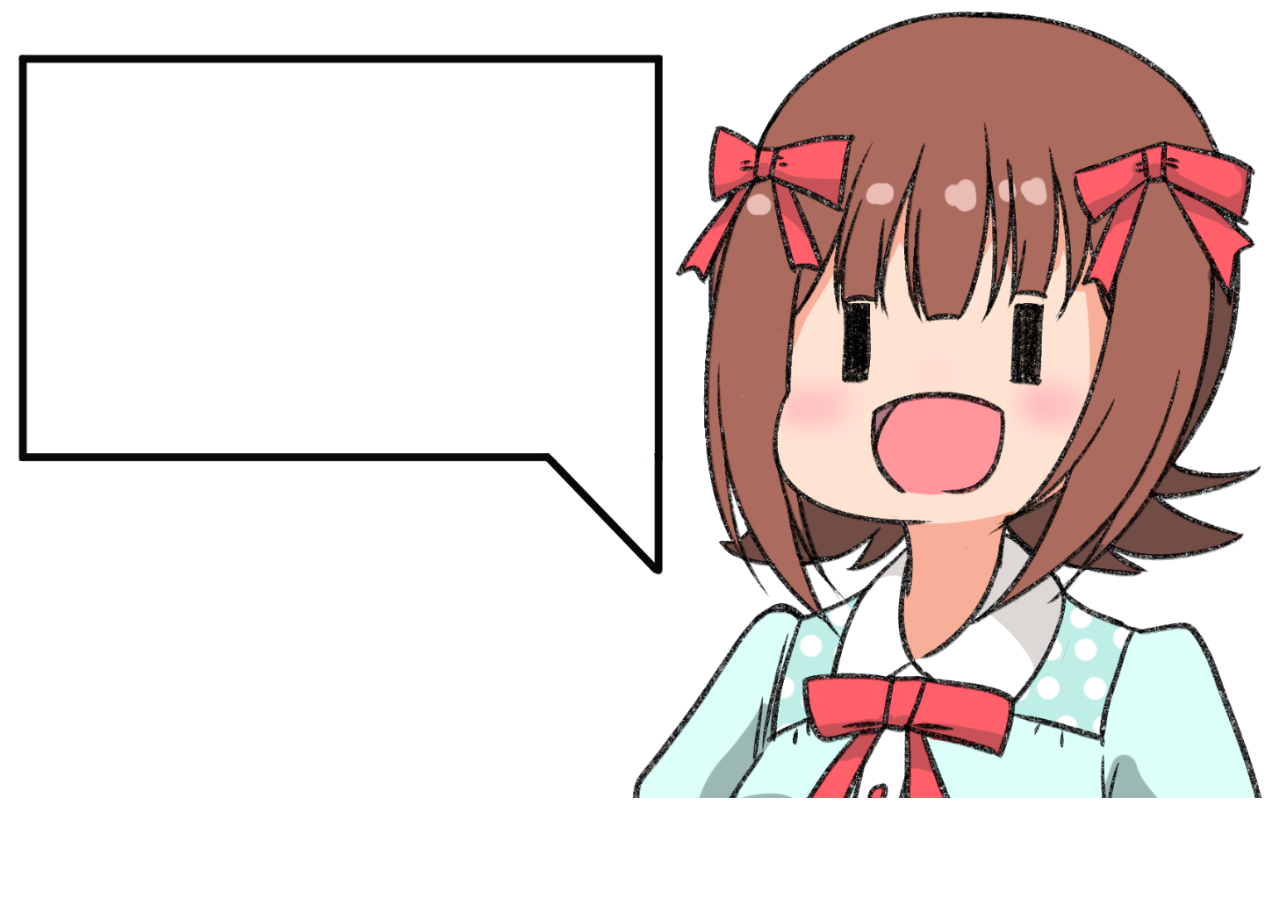
==== index.html @ ec0ddc07 "firtst commit" ====
<!DOCTYPE html>
<html>

<head>
    <meta http-equiv="Content-Type" content="text/html; charset=utf-8" />
    <link rel="stylesheet" href="style.css">
    <title></title>
    <meta charset="utf-8" />
    <script type="text/javascript" src="main.js"></script>
</head>

<body>
    <main>
        <img src="amami.png" />
        <div id="message"></div>
    </main>
</body>

</html>
---- style.css ----
body {
  overflow: hidden;
}

main {
  position: relative;
}

main p {line-height: 0.5em;}
  
main #message {
    position: absolute;
    color: black;
    font-weight: bold;
    font-size: 7em;
    top: 30%;
    left: 27%;
    -ms-transform: translate(-50%,-50%);
    -webkit-transform: translate(-50%,-50%);
    transform: translate(-50%,-50%);
    margin:0;
    padding:0;
  }

main img {
  width: 100%;
  }

.sorry {
  color: black;
  font-weight: bold;
  top: 35%;
  left: 10%;
  font-size: 8em;
}
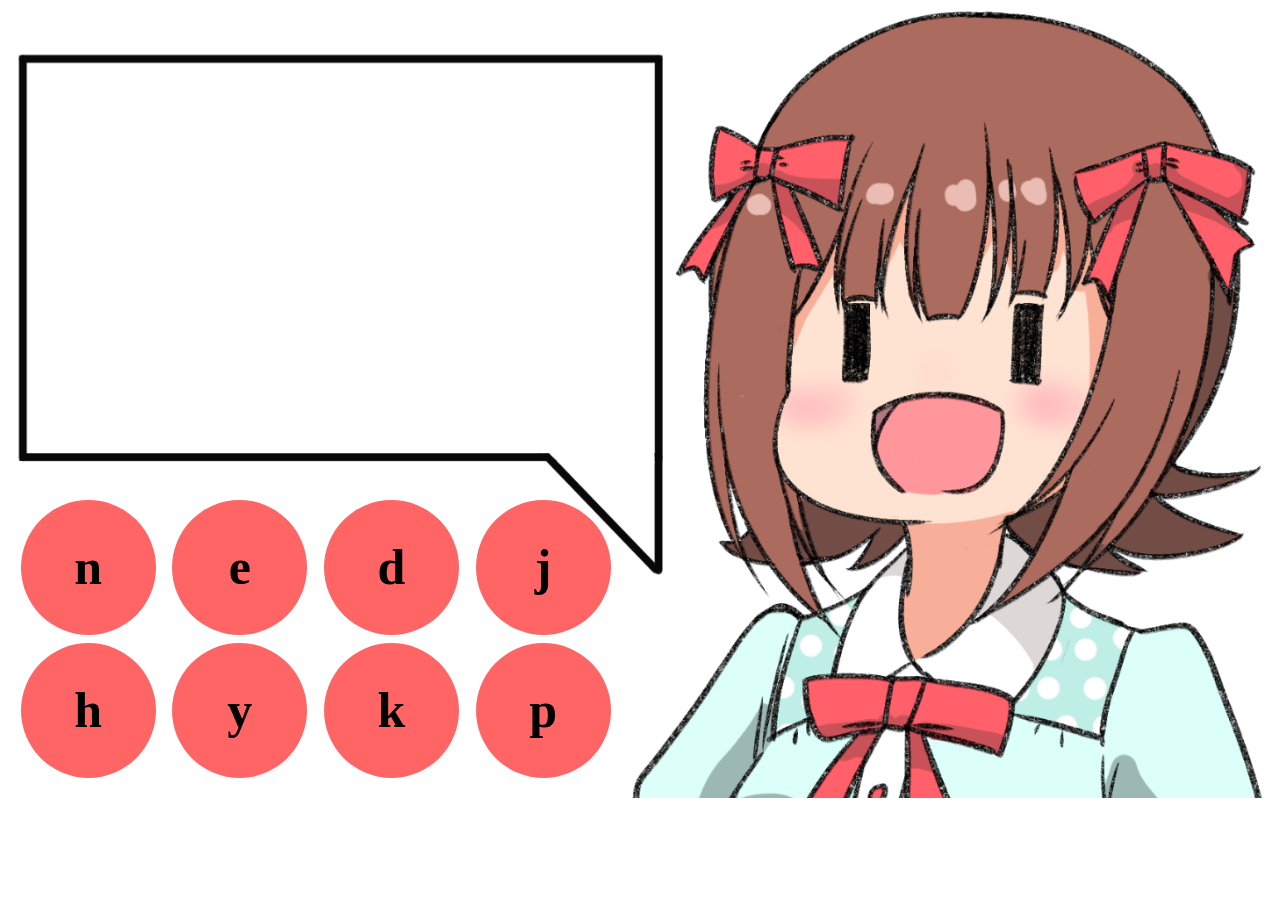
==== commit f5c49477: "add button-layer" ====
--- a/index.html
+++ b/index.html
@@ -13,6 +13,37 @@
     <main>
         <img src="amami.png" />
         <div id="message"></div>
+        
+        <div id="button-layer">
+            <div id="button-top">
+                <div class="button-like" id="n">
+                    n
+                </div>
+                <div class="button-like" id="e">
+                    e
+                </div>
+                <div class="button-like" id="d">
+                    d
+                </div>
+                <div class="button-like" id="j">
+                    j
+                </div>
+            </div>
+            <div id="button-bottom">
+                <div class="button-like" id="h">
+                    h
+                </div>
+                <div class="button-like" id="y">
+                    y
+                </div>
+                <div class="button-like" id="k">
+                    k
+                </div>
+                <div class="button-like" id="p">
+                    p
+                </div>
+            </div>
+        </div>
     </main>
 </body>
 
--- a/style.css
+++ b/style.css
@@ -26,6 +26,53 @@
   width: 100%;
   }
 
+.button-like {
+  position: absolute;
+  background-color:#FF6565;
+  width: 135px;
+  height: 135px;
+  border-radius: 50%;
+  text-align: center;
+  line-height: 135px;
+  font-weight: bold;
+  font-size: 50px;
+  color: black;
+}
+
+#n {
+  top: 62%;
+  left: 1%;
+}
+#e {
+  top: 62%;
+  left: 13%;
+}
+#d {
+  top: 62%;
+  left: 25%;
+}
+#j {
+  top: 62%;
+  left: 37%;
+}
+
+#h {
+  top: 80%;
+  left: 1%;
+}
+#y {
+  top: 80%;
+  left: 13%;
+}
+#k {
+  top: 80%;
+  left: 25%;
+}
+#p {
+  top: 80%;
+  left: 37%;
+}
+
 .sorry {
   color: black;
   font-weight: bold;
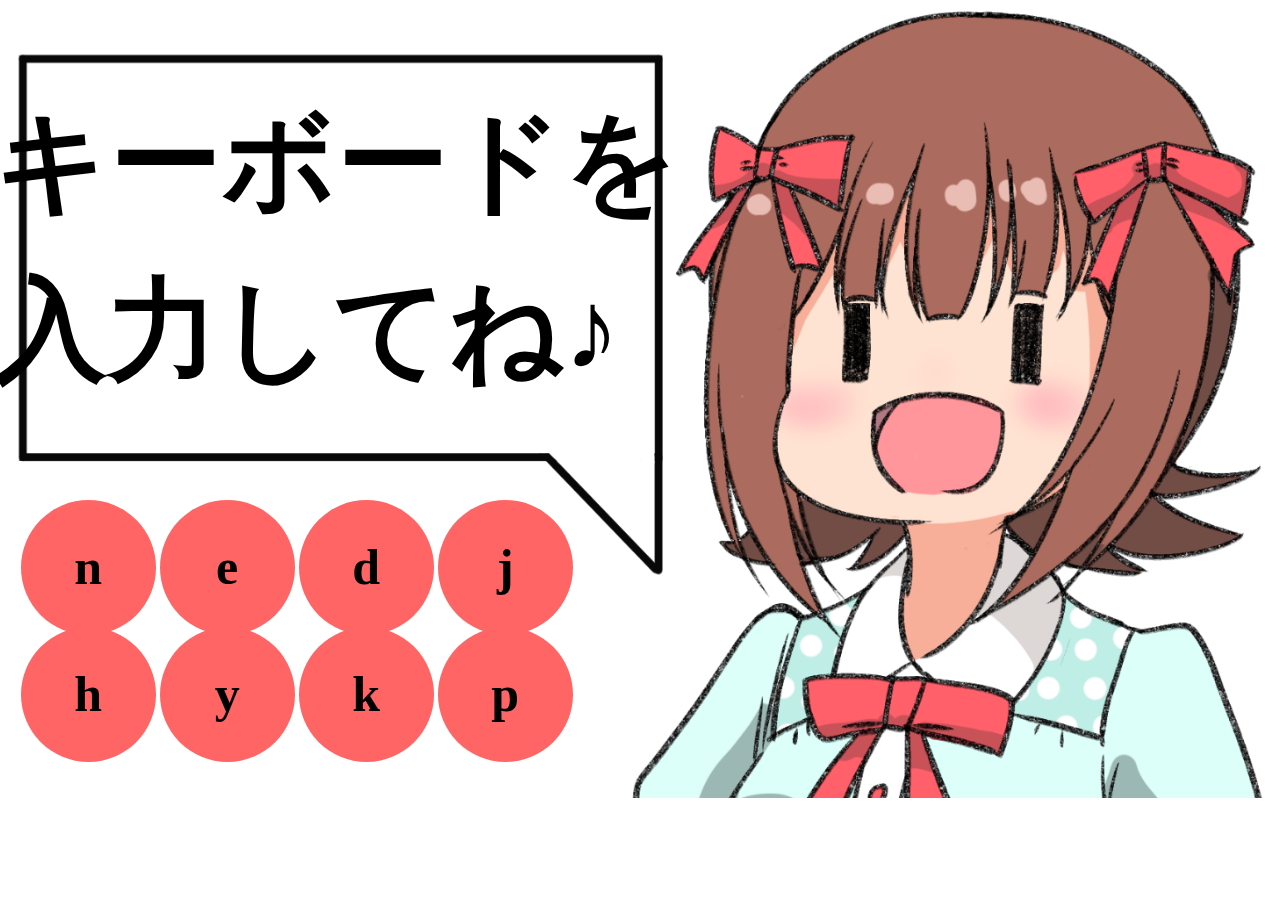
==== commit 4ab78825: "reduce gap" ====
--- a/index.html
+++ b/index.html
@@ -12,8 +12,11 @@
 <body>
     <main>
         <img src="amami.png" />
-        <div id="message"></div>
-        
+        <div id="message">
+            <p>キーボードを</p>
+            <p>入力してね♪</p>
+        </div>
+
         <div id="button-layer">
             <div id="button-top">
                 <div class="button-like" id="n">
--- a/style.css
+++ b/style.css
@@ -14,7 +14,7 @@
     font-weight: bold;
     font-size: 7em;
     top: 30%;
-    left: 27%;
+    left: 26%;
     -ms-transform: translate(-50%,-50%);
     -webkit-transform: translate(-50%,-50%);
     transform: translate(-50%,-50%);
@@ -45,32 +45,32 @@
 }
 #e {
   top: 62%;
-  left: 13%;
+  left: 12%;
 }
 #d {
   top: 62%;
-  left: 25%;
+  left: 23%;
 }
 #j {
   top: 62%;
-  left: 37%;
+  left: 34%;
 }
 
 #h {
-  top: 80%;
+  top: 78%;
   left: 1%;
 }
 #y {
-  top: 80%;
-  left: 13%;
+  top: 78%;
+  left: 12%;
 }
 #k {
-  top: 80%;
-  left: 25%;
+  top: 78%;
+  left: 23%;
 }
 #p {
-  top: 80%;
-  left: 37%;
+  top: 78%;
+  left: 34%;
 }
 
 .sorry {
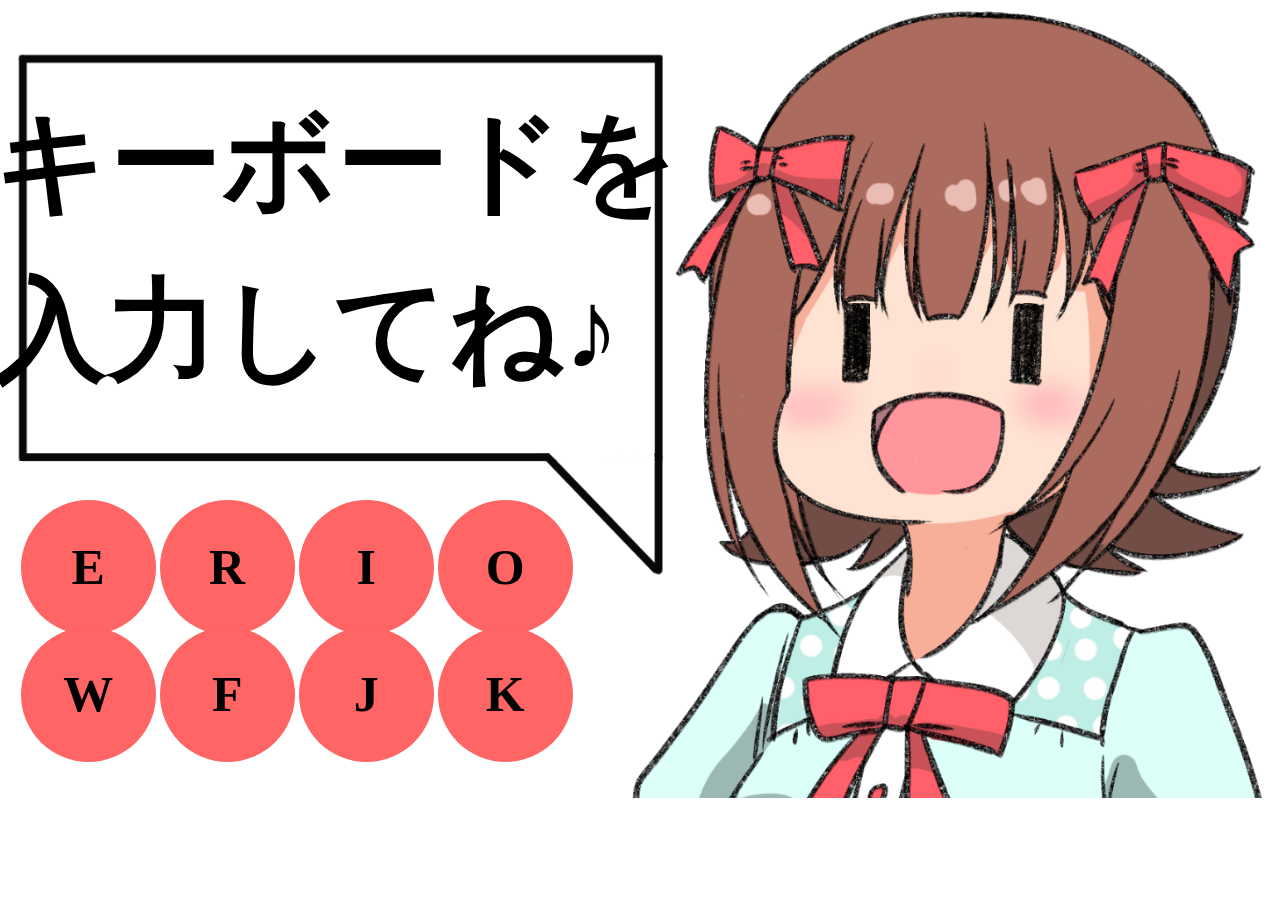
==== commit 6d8bdc37: "change key positioning" ====
--- a/index.html
+++ b/index.html
@@ -19,31 +19,31 @@
 
         <div id="button-layer">
             <div id="button-top">
-                <div class="button-like" id="n">
-                    n
+                <div class="button-like" id="e">
+                    E
                 </div>
-                <div class="button-like" id="e">
-                    e
+                <div class="button-like" id="r">
+                    R
                 </div>
-                <div class="button-like" id="d">
-                    d
+                <div class="button-like" id="i">
+                    I
                 </div>
-                <div class="button-like" id="j">
-                    j
+                <div class="button-like" id="o">
+                    O
                 </div>
             </div>
             <div id="button-bottom">
-                <div class="button-like" id="h">
-                    h
+                <div class="button-like" id="w">
+                    W
                 </div>
-                <div class="button-like" id="y">
-                    y
+                <div class="button-like" id="f">
+                    F
+                </div>
+                <div class="button-like" id="j">
+                    J
                 </div>
                 <div class="button-like" id="k">
-                    k
-                </div>
-                <div class="button-like" id="p">
-                    p
+                    K
                 </div>
             </div>
         </div>
--- a/style.css
+++ b/style.css
@@ -39,36 +39,36 @@
   color: black;
 }
 
-#n {
+#e {
   top: 62%;
   left: 1%;
 }
-#e {
+#r {
   top: 62%;
   left: 12%;
 }
-#d {
+#i {
   top: 62%;
   left: 23%;
 }
-#j {
+#o {
   top: 62%;
   left: 34%;
 }
 
-#h {
+#w {
   top: 78%;
   left: 1%;
 }
-#y {
+#f {
   top: 78%;
   left: 12%;
 }
-#k {
+#j {
   top: 78%;
   left: 23%;
 }
-#p {
+#k {
   top: 78%;
   left: 34%;
 }
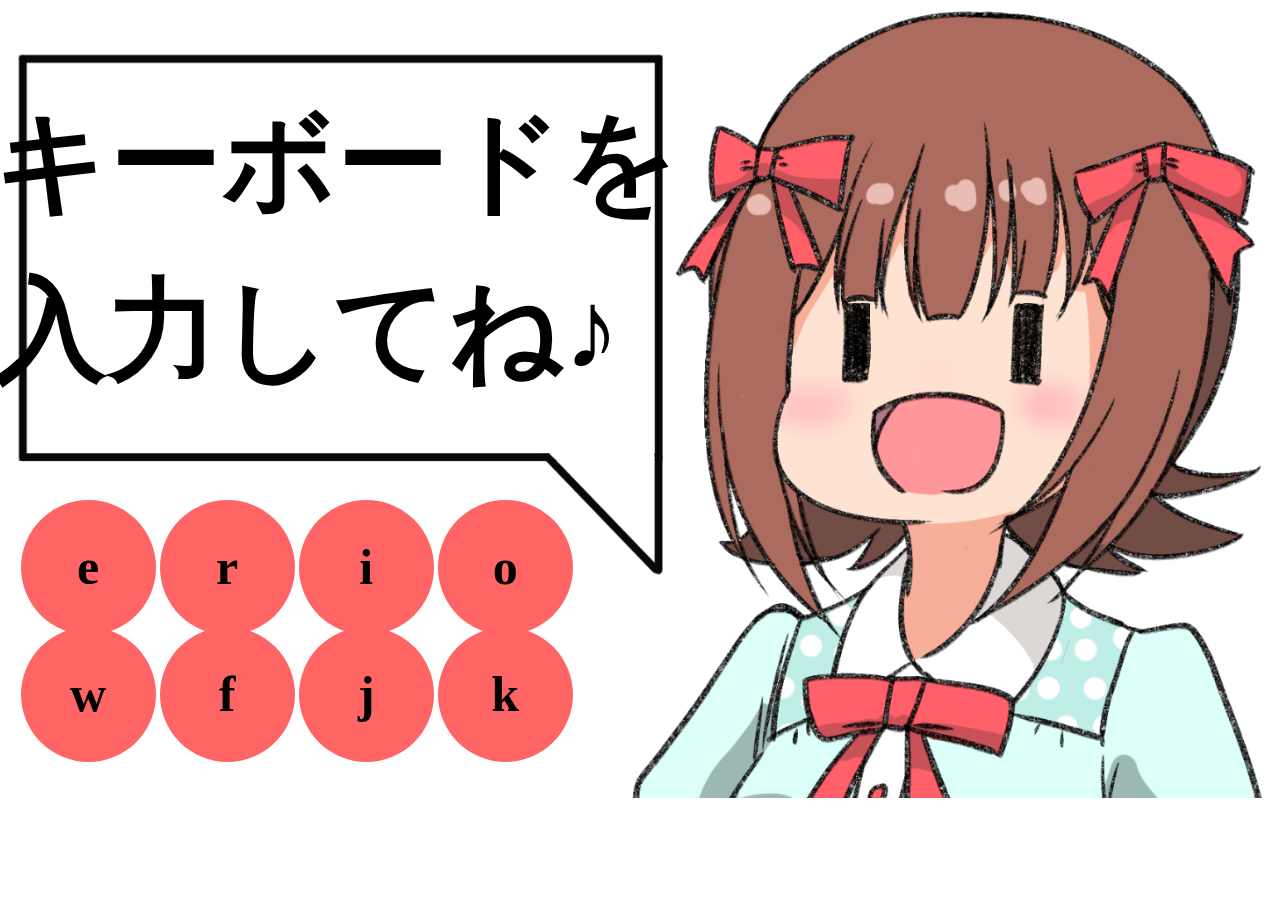
==== commit 105b4dde: "to small" ====
--- a/index.html
+++ b/index.html
@@ -20,30 +20,30 @@
         <div id="button-layer">
             <div id="button-top">
                 <div class="button-like" id="e">
-                    E
+                    e
                 </div>
                 <div class="button-like" id="r">
-                    R
+                    r
                 </div>
                 <div class="button-like" id="i">
-                    I
+                    i
                 </div>
                 <div class="button-like" id="o">
-                    O
+                    o
                 </div>
             </div>
             <div id="button-bottom">
                 <div class="button-like" id="w">
-                    W
+                    w
                 </div>
                 <div class="button-like" id="f">
-                    F
+                    f
                 </div>
                 <div class="button-like" id="j">
-                    J
+                    j
                 </div>
                 <div class="button-like" id="k">
-                    K
+                    k
                 </div>
             </div>
         </div>
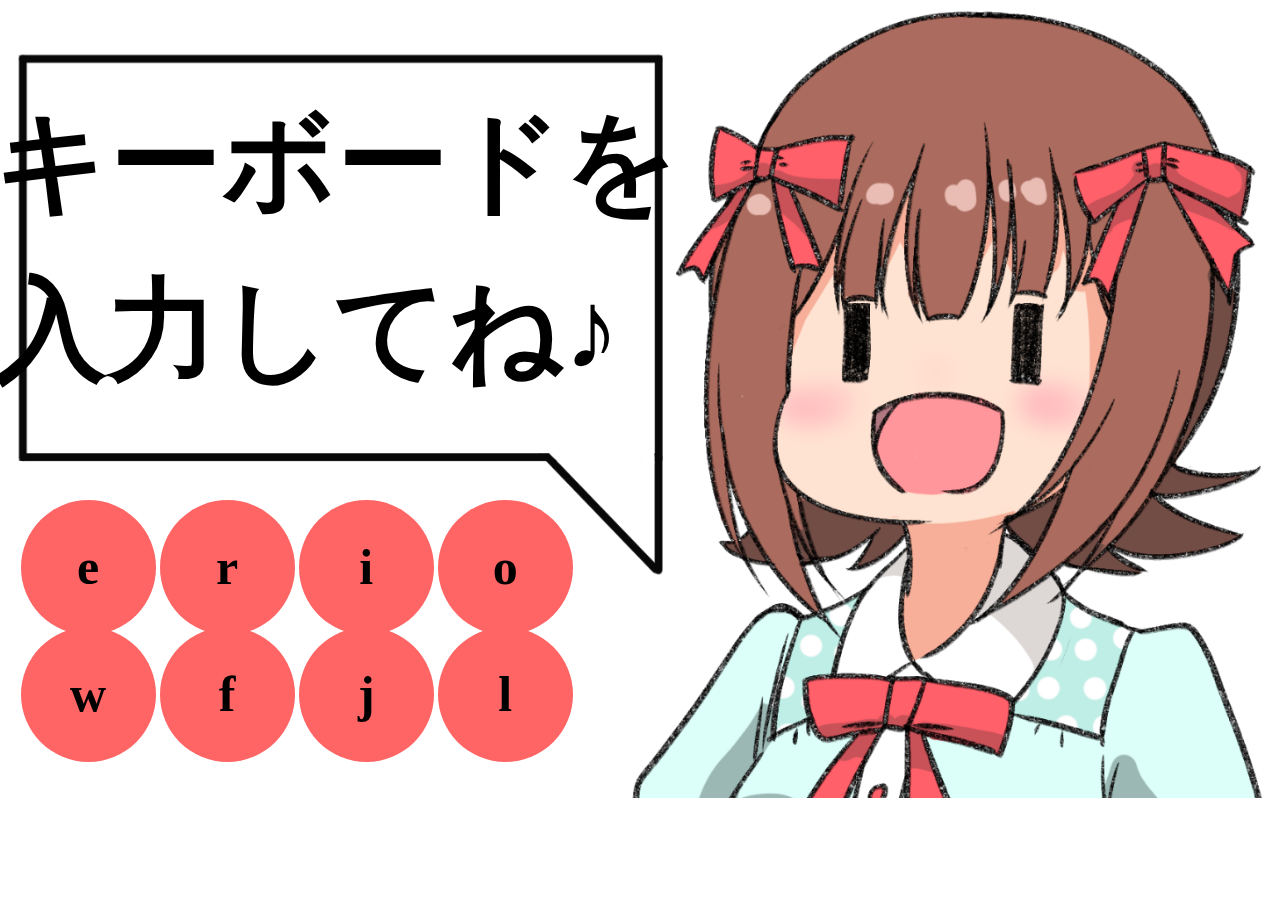
==== commit 394f308e: "change key k to l" ====
--- a/index.html
+++ b/index.html
@@ -42,8 +42,8 @@
                 <div class="button-like" id="j">
                     j
                 </div>
-                <div class="button-like" id="k">
-                    k
+                <div class="button-like" id="l">
+                    l
                 </div>
             </div>
         </div>
--- a/style.css
+++ b/style.css
@@ -68,7 +68,7 @@
   top: 78%;
   left: 23%;
 }
-#k {
+#l {
   top: 78%;
   left: 34%;
 }
